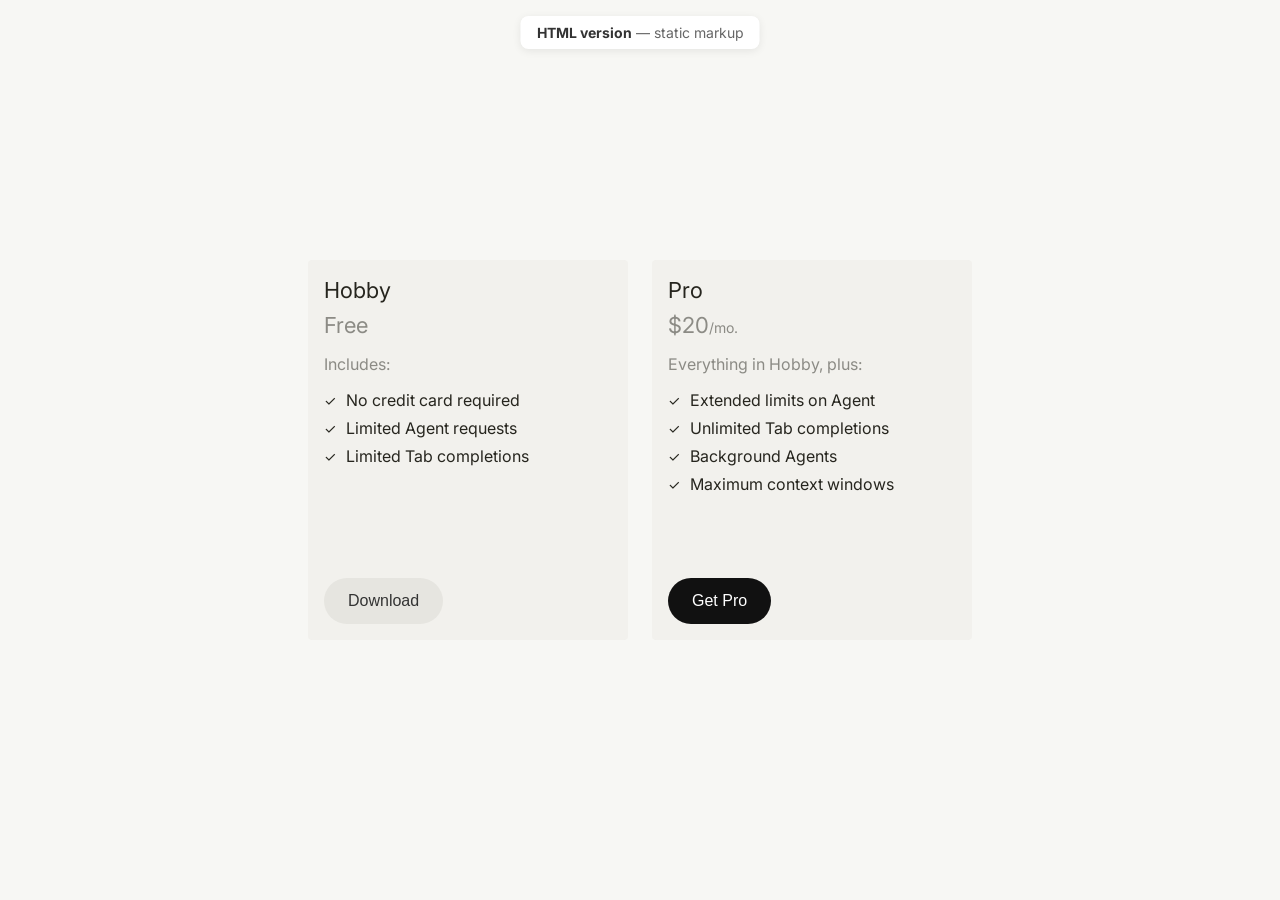
==== index.html @ 005b1e43 "Initial commit" ====
<!DOCTYPE html>
<html lang="en">
<head>
    <meta charset="UTF-8">
    <meta name="viewport" content="width=device-width, initial-scale=1.0">
    <title>Pricing Plans — HTML version</title>
    <link rel="preconnect" href="https://fonts.googleapis.com">
    <link rel="preconnect" href="https://fonts.gstatic.com" crossorigin>
    <link href="https://fonts.googleapis.com/css2?family=Inter:wght@400;500;600;700&display=swap" rel="stylesheet">
    <link rel="stylesheet" href="styles.css">
</head>
<body>
    <p class="page-label"><strong>HTML version</strong> — static markup</p>
    <div class="cards-container">
        <div class="card">
            <div class="card-top">
                <h3 class="card-title">Hobby</h3>
                <p class="card-price">
                    <span class="card-price-amount">Free</span>
                </p>
                <div class="card-content">
                    <p class="includes-text">Includes:</p>
                    <ul class="features-list">
                        <li>
                            <span class="checkmark">✓</span>
                            No credit card required
                        </li>
                        <li>
                            <span class="checkmark">✓</span>
                            Limited Agent requests
                        </li>
                        <li>
                            <span class="checkmark">✓</span>
                            Limited Tab completions
                        </li>
                    </ul>
                </div>
            </div>
            <button class="download-button secondary">Download</button>
        </div>
        <div class="card">
            <div class="card-top">
                <h3 class="card-title">Pro</h3>
                <p class="card-price">
                    <span class="card-price-amount">$20</span>
                    <span class="card-price-period">/mo.</span>
                </p>
                <div class="card-content">
                    <p class="includes-text">Everything in Hobby, plus:</p>
                    <ul class="features-list">
                        <li>
                            <span class="checkmark">✓</span>
                            Extended limits on Agent
                        </li>
                        <li>
                            <span class="checkmark">✓</span>
                            Unlimited Tab completions
                        </li>
                        <li>
                            <span class="checkmark">✓</span>
                            Background Agents
                        </li>
                        <li>
                            <span class="checkmark">✓</span>
                            Maximum context windows
                        </li>
                    </ul>
                </div>
            </div>
            <button class="download-button primary">Get Pro</button>
        </div>
    </div>
</body>
</html>
---- styles.css ----
* {
    margin: 0;
    padding: 0;
    box-sizing: border-box;
}

body {
    font-family: 'Inter', -apple-system, BlinkMacSystemFont, 'Segoe UI', Roboto, sans-serif;
    background-color: #f7f7f4;
    display: flex;
    justify-content: center;
    align-items: center;
    min-height: 100vh;
    padding: 20px;
}

.cards-container {
    display: flex;
    flex-direction: row;
    gap: 24px;
    flex-wrap: nowrap;
    justify-content: center;
    align-items: flex-start;
}

.card {
    display: flex;
    flex-direction: column;
    min-height: 380px;
    background-color: #f2f1ed;
    border-radius: 4px;
    padding: 16px;
    width: 320px;
    flex-shrink: 0;
}

.card-top {
    display: flex;
    flex-direction: column;
}

.card-title {
    font-size: 22px;
    line-height: 28px;
    font-weight: 400;
    color: #26251e;
    margin-bottom: 8px;
}

.card-price {
    font-size: 20px;
    color: rgba(38, 37, 30, 0.5);
    display: inline-flex;
    align-items: baseline;
}

.card-price-amount {
    font-size: 22px;
    font-weight: 400;
    color: rgba(38, 37, 30, 0.5);
}

.card-price-period {
    font-size: 14px;
    color: rgba(38, 37, 30, 0.5);
}

.card-content {
    margin-bottom: 32px;
}

.includes-text {
    font-size: 16px;
    color: rgba(38, 37, 30, 0.5);
    margin: 16px 0px;
}

.features-list {
    list-style: none;
    padding: 0;
}

.features-list li {
    display: flex;
    align-items: center;
    margin-bottom: 8px;
    font-size: 16px;
    color: #26251e;
}

.checkmark {
    color: #26251e;
    font-size: 14px;
    margin-right: 10px;
    font-weight: 400;
}

.download-button {
    margin-top: auto;
    width: fit-content;
    background-color: #e6e5e0;
    border: none;
    border-radius: 999px;
    padding: 14px 24px;
    font-size: 16px;
    font-weight: 500;
    color: #333;
    cursor: pointer;
    transition: background-color 0.2s ease;
}

.download-button:hover {
    background-color: #D8D6CE;
}

.download-button:active {
    background-color: #D8D6CE;
}

.download-button.primary {
    background-color: #111;
    color: #fff;
}

.download-button.primary:hover {
    background-color: #333;
}

.download-button.primary:active {
    background-color: #333;
}

.page-label {
    position: fixed;
    top: 16px;
    left: 50%;
    transform: translateX(-50%);
    font-size: 14px;
    color: #666;
    background: #fff;
    padding: 8px 16px;
    border-radius: 8px;
    box-shadow: 0 2px 8px rgba(0,0,0,0.08);
}

.page-label strong {
    color: #333;
}
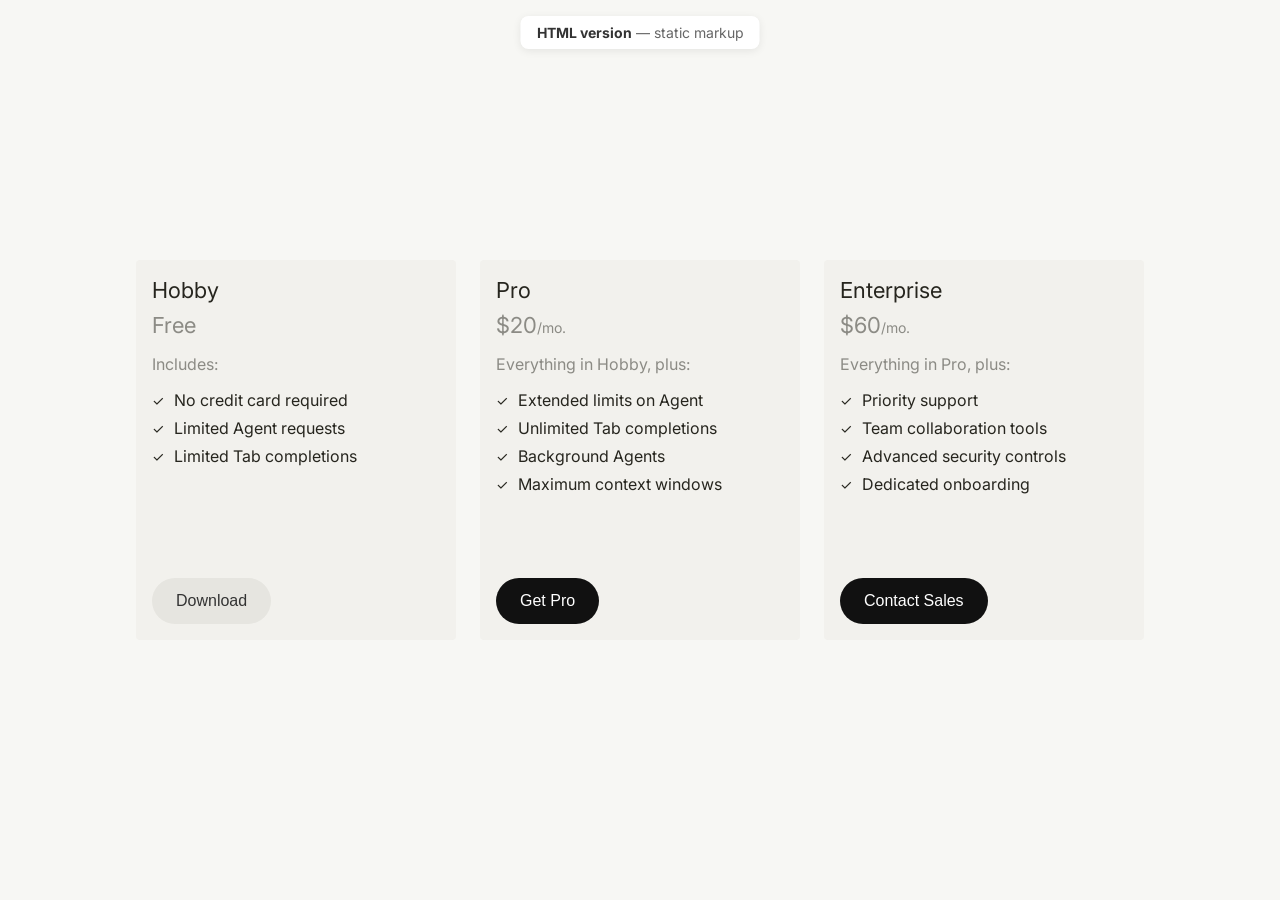
==== commit 67d9f104: "Added Comments and a Card Added an enterprise card to the file and comments to help us understand." ====
--- a/index.html
+++ b/index.html
@@ -1,23 +1,35 @@
 <!DOCTYPE html>
 <html lang="en">
 <head>
+    <!-- Document metadata and shared resources -->
     <meta charset="UTF-8">
     <meta name="viewport" content="width=device-width, initial-scale=1.0">
     <title>Pricing Plans — HTML version</title>
+
+    <!-- Font loading for visual consistency -->
     <link rel="preconnect" href="https://fonts.googleapis.com">
     <link rel="preconnect" href="https://fonts.gstatic.com" crossorigin>
     <link href="https://fonts.googleapis.com/css2?family=Inter:wght@400;500;600;700&display=swap" rel="stylesheet">
+
+    <!-- Main stylesheet for page and component styles -->
     <link rel="stylesheet" href="styles.css">
 </head>
 <body>
+    <!-- Lightweight label to show this is the static HTML preview -->
     <p class="page-label"><strong>HTML version</strong> — static markup</p>
+
+    <!-- Pricing cards wrapper: keeps plans aligned in one row -->
     <div class="cards-container">
+        <!-- Hobby plan card -->
         <div class="card">
             <div class="card-top">
+                <!-- Plan name and pricing -->
                 <h3 class="card-title">Hobby</h3>
                 <p class="card-price">
                     <span class="card-price-amount">Free</span>
                 </p>
+
+                <!-- Plan features list -->
                 <div class="card-content">
                     <p class="includes-text">Includes:</p>
                     <ul class="features-list">
@@ -36,15 +48,21 @@
                     </ul>
                 </div>
             </div>
+            <!-- Plan call-to-action -->
             <button class="download-button secondary">Download</button>
         </div>
+
+        <!-- Pro plan card -->
         <div class="card">
             <div class="card-top">
+                <!-- Plan name and pricing -->
                 <h3 class="card-title">Pro</h3>
                 <p class="card-price">
                     <span class="card-price-amount">$20</span>
                     <span class="card-price-period">/mo.</span>
                 </p>
+
+                <!-- Plan features list -->
                 <div class="card-content">
                     <p class="includes-text">Everything in Hobby, plus:</p>
                     <ul class="features-list">
@@ -67,7 +85,45 @@
                     </ul>
                 </div>
             </div>
+            <!-- Plan call-to-action -->
             <button class="download-button primary">Get Pro</button>
+        </div>
+
+        <!-- Enterprise plan card -->
+        <div class="card">
+            <div class="card-top">
+                <!-- Plan name and pricing -->
+                <h3 class="card-title">Enterprise</h3>
+                <p class="card-price">
+                    <span class="card-price-amount">$60</span>
+                    <span class="card-price-period">/mo.</span>
+                </p>
+
+                <!-- Plan features list -->
+                <div class="card-content">
+                    <p class="includes-text">Everything in Pro, plus:</p>
+                    <ul class="features-list">
+                        <li>
+                            <span class="checkmark">✓</span>
+                            Priority support
+                        </li>
+                        <li>
+                            <span class="checkmark">✓</span>
+                            Team collaboration tools
+                        </li>
+                        <li>
+                            <span class="checkmark">✓</span>
+                            Advanced security controls
+                        </li>
+                        <li>
+                            <span class="checkmark">✓</span>
+                            Dedicated onboarding
+                        </li>
+                    </ul>
+                </div>
+            </div>
+            <!-- Plan call-to-action -->
+            <button class="download-button primary">Contact Sales</button>
         </div>
     </div>
 </body>
--- a/styles.css
+++ b/styles.css
@@ -1,9 +1,11 @@
+/* Base reset for predictable spacing and sizing */
 * {
     margin: 0;
     padding: 0;
     box-sizing: border-box;
 }
 
+/* Page-level layout: center content on a soft background */
 body {
     font-family: 'Inter', -apple-system, BlinkMacSystemFont, 'Segoe UI', Roboto, sans-serif;
     background-color: #f7f7f4;
@@ -14,6 +16,7 @@
     padding: 20px;
 }
 
+/* Cards row layout */
 .cards-container {
     display: flex;
     flex-direction: row;
@@ -23,6 +26,7 @@
     align-items: flex-start;
 }
 
+/* Individual pricing card container */
 .card {
     display: flex;
     flex-direction: column;
@@ -34,11 +38,13 @@
     flex-shrink: 0;
 }
 
+/* Upper card content grouping */
 .card-top {
     display: flex;
     flex-direction: column;
 }
 
+/* Plan title text style */
 .card-title {
     font-size: 22px;
     line-height: 28px;
@@ -47,6 +53,7 @@
     margin-bottom: 8px;
 }
 
+/* Price row alignment and muted color */
 .card-price {
     font-size: 20px;
     color: rgba(38, 37, 30, 0.5);
@@ -54,32 +61,38 @@
     align-items: baseline;
 }
 
+/* Main price amount */
 .card-price-amount {
     font-size: 22px;
     font-weight: 400;
     color: rgba(38, 37, 30, 0.5);
 }
 
+/* Price unit and period */
 .card-price-period {
     font-size: 14px;
     color: rgba(38, 37, 30, 0.5);
 }
 
+/* Features content spacing */
 .card-content {
     margin-bottom: 32px;
 }
 
+/* Intro text above features list */
 .includes-text {
     font-size: 16px;
     color: rgba(38, 37, 30, 0.5);
     margin: 16px 0px;
 }
 
+/* Unstyled list container for custom bullets */
 .features-list {
     list-style: none;
     padding: 0;
 }
 
+/* Feature list item layout */
 .features-list li {
     display: flex;
     align-items: center;
@@ -88,6 +101,7 @@
     color: #26251e;
 }
 
+/* Checkmark icon styling */
 .checkmark {
     color: #26251e;
     font-size: 14px;
@@ -95,6 +109,7 @@
     font-weight: 400;
 }
 
+/* Shared button shape and interaction styles */
 .download-button {
     margin-top: auto;
     width: fit-content;
@@ -109,27 +124,33 @@
     transition: background-color 0.2s ease;
 }
 
+/* Secondary button hover state */
 .download-button:hover {
     background-color: #D8D6CE;
 }
 
+/* Secondary button active state */
 .download-button:active {
     background-color: #D8D6CE;
 }
 
+/* Primary button default state */
 .download-button.primary {
     background-color: #111;
     color: #fff;
 }
 
+/* Primary button hover state */
 .download-button.primary:hover {
     background-color: #333;
 }
 
+/* Primary button active state */
 .download-button.primary:active {
     background-color: #333;
 }
 
+/* Fixed label showing page context */
 .page-label {
     position: fixed;
     top: 16px;
@@ -143,6 +164,7 @@
     box-shadow: 0 2px 8px rgba(0,0,0,0.08);
 }
 
+/* Emphasis style inside the page label */
 .page-label strong {
     color: #333;
 }
